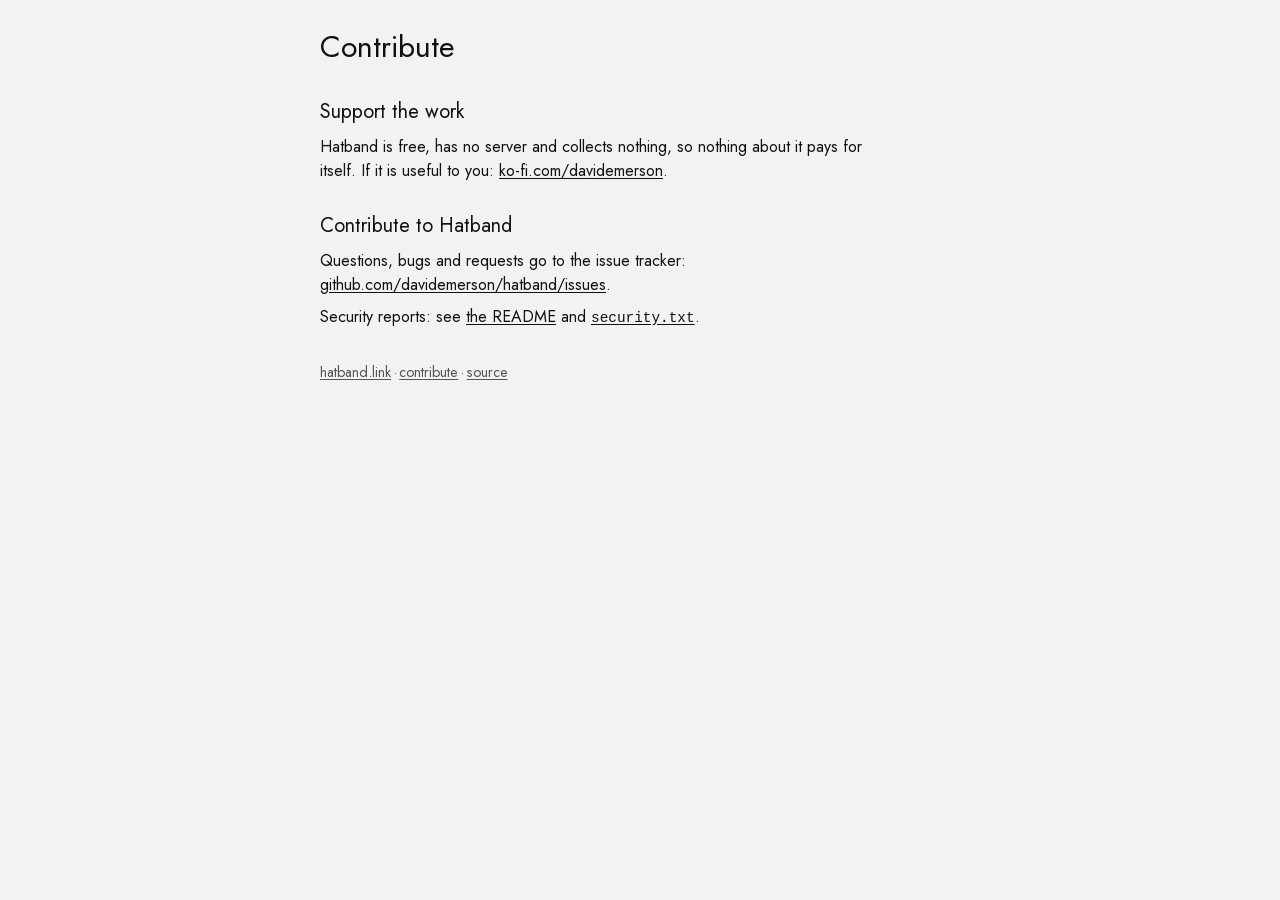
==== site/contribute.html @ 8a484ccd "Site: two pages fewer, a footer that fits, and a front door Google will read Trust and Privacy are g" ====
<!doctype html>
<html lang="en">
<head>
<meta charset="utf-8">
<meta http-equiv="Content-Security-Policy" content="default-src 'none'; style-src 'sha256-dd63dobrui+1zbufjzBxJeIe35sXNOMcLxIKoYzcPss='; font-src data:; form-action 'none'; base-uri 'none'; frame-ancestors 'none'">
<meta name="viewport" content="width=device-width, initial-scale=1">
<meta name="referrer" content="no-referrer">
<meta name="color-scheme" content="light dark">
<meta name="description" content="Hatband shows your contact details as a QR code. No account, no server, nothing collected.">
<title>Contribute · Hatband</title>
<style>/* Jost, SIL OFL 1.1, the variable latin faces from Google Fonts carried as
   data so the page still fetches nothing. One file covers every weight. */
@font-face {
  font-family: Jost;
  font-style: normal;
  font-weight: 100 900;
  font-display: swap;
  src: url([data-uri]) format("woff2");
  unicode-range: U+0000-00FF, U+0131, U+0152-0153, U+02BB-02BC, U+02C6, U+02DA, U+02DC, U+0304, U+0308, U+0329, U+2000-206F, U+20AC, U+2122, U+2191, U+2193, U+2212, U+2215, U+FEFF, U+FFFD;
}
@font-face {
  font-family: Jost;
  font-style: normal;
  font-weight: 100 900;
  font-display: swap;
  src: url([data-uri]) format("woff2");
  unicode-range: U+0100-02BA, U+02BD-02C5, U+02C7-02CC, U+02CE-02D7, U+02DD-02FF, U+0304, U+0308, U+0329, U+1D00-1DBF, U+1E00-1E9F, U+1EF2-1EFF, U+2020, U+20A0-20AB, U+20AD-20C0, U+2113, U+2C60-2C7F, U+A720-A7FF;
}
:root {
  color-scheme: light dark;
  --ground: #f2f2f2;
  --panel: #d9d9d9;
  --ink: #111111;
  --mute: #555555;
  --accent: #4a4a4a;
  --good: #0b3d2e;
  --bad: #8a3324;
  --sans: Jost, -apple-system, BlinkMacSystemFont, "Segoe UI", Helvetica, Arial, sans-serif;
  --mono: ui-monospace, "SF Mono", Menlo, Consolas, "Liberation Mono", monospace;
  --radius: 15px;
}
@media (prefers-color-scheme: dark) {
  :root {
    --ground: #0d0d0d;
    --panel: #262626;
    --ink: #e6e6e6;
    --mute: #9a9a9a;
    --accent: #bdbdbd;
    --good: #5fae8c;
    --bad: #d97a63;
  }
}
html { background: var(--ground); color: var(--ink); font: 16px/1.5 var(--sans); -webkit-text-size-adjust: 100%; }
body { margin: 0; padding: 1.5rem 1rem 2rem; box-sizing: border-box; }
main { width: 100%; max-width: 40rem; margin: 0 auto; }
a { color: inherit; text-decoration: underline; text-underline-offset: 0.15em; }
a:hover, a:focus { color: var(--accent); text-decoration: none; }
/* `a:hover` outranks `.button`, so a hovered button would take the accent as
   its text colour and vanish into its own background. */
.button:hover, .button:focus { color: var(--ground); }
h1, h2 { font-weight: 400; margin: 0; overflow-wrap: anywhere; }
h1 { font-size: 1.5rem; }
h2 { font-size: 1.25rem; margin-top: 1.75rem; }
p { margin: 0.5rem 0; }
code, .mono, .domain, .meta, .error { font-family: var(--mono); font-size: 90%; }
code { white-space: pre-wrap; overflow-wrap: anywhere; }
ul { list-style: none; margin: 0; padding: 0; }
li { position: relative; padding: 0.3rem 0 0.3rem 1.25rem; overflow-wrap: anywhere; }
li::before { content: "+"; position: absolute; left: 0; color: var(--mute); font-family: var(--mono); }
/* A bidi override in one span must not reorder the host printed beside it. */
.card li > * { unicode-bidi: isolate; }

.card { background: var(--panel); border-radius: var(--radius); overflow: hidden; }
.band { height: 8px; }
.card header { display: flex; align-items: center; gap: 1rem; padding: 1.25rem 1.25rem 0.5rem; }
.photo { width: 72px; height: 72px; flex: none; border-radius: var(--radius); object-fit: cover; background: var(--ground); }
.company { margin: 0.1rem 0 0; color: var(--mute); }
.alias { color: var(--accent); font-weight: 400; }
.card ul { padding: 0.5rem 1.25rem; }
.card ul + ul { padding-top: 0; }
.label { color: var(--mute); margin-right: 0.5em; }
.domain, .warn { color: var(--mute); margin-left: 0.5em; }
.warn { color: var(--bad); font-size: 80%; }
.copy { font: inherit; font-size: 80%; margin-left: 0.5em; padding: 0.05em 0.6em; border: 1px solid currentColor; border-radius: 999px; background: transparent; color: var(--accent); cursor: pointer; vertical-align: middle; }
.badges { display: flex; flex-wrap: wrap; gap: 0.5rem 0.75rem; align-items: center; padding: 0.5rem 1.25rem; color: var(--mute); }
.badge { font-family: var(--mono); font-size: 85%; padding: 0.1em 0.7em; border: 1px solid currentColor; border-radius: 999px; }
.badge.ok { color: var(--good); }
.badge.bad { color: var(--bad); }
.actions { display: flex; flex-wrap: wrap; gap: 0.75rem; align-items: center; padding: 0.75rem 1.25rem 1.25rem; }
.button { display: inline-block; padding: 0.45em 1.1em; border-radius: 999px; background: var(--accent); color: var(--ground); text-decoration: none; }

.c0 .band { background: #111111; }
.c1 .band { background: #00008b; }
.c2 .band { background: #0b3d2e; }
.c3 .band { background: #8a6d00; }
.c4 .band { background: #8a3324; }
.c5 .band { background: #4a5560; }
.c6 .band { background: #4b4a2a; }
.c7 .band { background: #4a3728; }
.c8 .band { background: #5b4b7a; }
.c9 .band { background: #8c7f4d; }
@media (prefers-color-scheme: dark) {
  .c0 .band { background: #e6e6e6; }
  .c1 .band { background: #7f7fff; }
  .c2 .band { background: #5fae8c; }
  .c3 .band { background: #d4b64a; }
  .c4 .band { background: #d97a63; }
  .c5 .band { background: #a3adb8; }
  .c6 .band { background: #b8b47a; }
  .c7 .band { background: #b89078; }
  .c8 .band { background: #b6a3d6; }
  .c9 .band { background: #e8dcb5; }
}

.empty h1 { font-size: 2rem; margin: 3rem 0 0.5rem; }
.empty p, .page p { max-width: 36rem; }
.page h1 { font-size: 1.875rem; margin-bottom: 0.75rem; }
.page li { padding-top: 0.15rem; padding-bottom: 0.15rem; }
footer { max-width: 40rem; width: 100%; margin: 2rem auto 0; color: var(--mute); font-size: 90%; }
footer a { color: inherit; }
footer a + a::before { content: " · "; text-decoration: none; display: inline-block; margin: 0 0.15em; }
@media (prefers-reduced-motion: reduce) { * { animation: none !important; transition: none !important; } }
</style>
</head>
<body>
<main class="page"><h1>Contribute</h1>
<h2>Support the work</h2>
<p>Hatband is free, has no server and collects nothing, so nothing about it pays for itself. If it is useful to you: <a href="https://ko-fi.com/davidemerson" rel="noreferrer noopener">ko-fi.com/davidemerson</a>.</p>
<h2>Contribute to Hatband</h2>
<p>Questions, bugs and requests go to the issue tracker: <a href="https://github.com/davidemerson/hatband/issues">github.com/davidemerson/hatband/issues</a>.</p>
<p>Security reports: see <a href="https://github.com/davidemerson/hatband#security">the README</a> and <a href="/.well-known/security.txt"><code>security.txt</code></a>.</p></main>
<footer><a href="/">hatband.link</a><a href="/contribute">contribute</a><a href="https://github.com/davidemerson/hatband">source</a></footer>
</body>
</html>
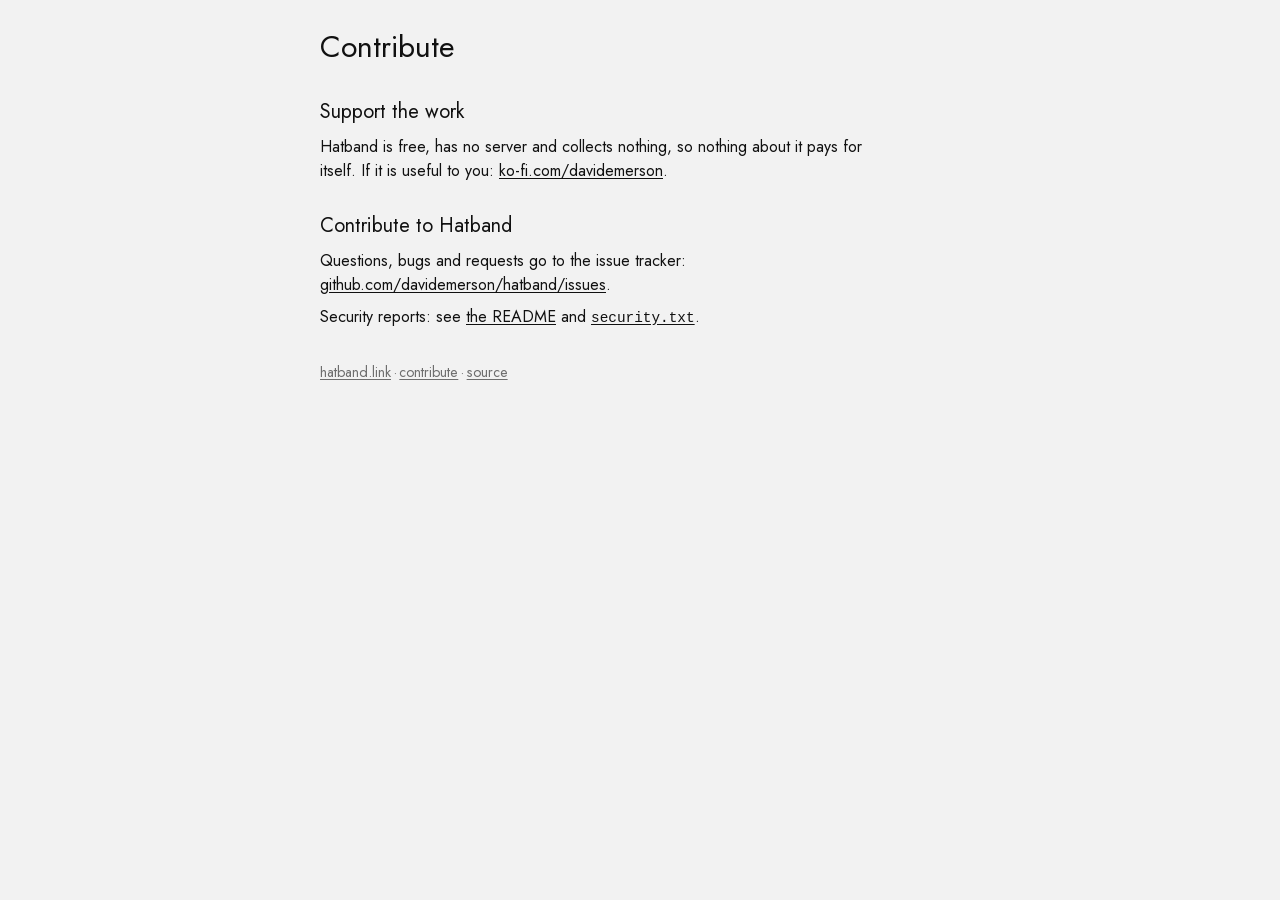
==== commit c8107538: "Release 1.0.0 A hat in the tab. The site had no icon at all, and the `<link>` ban that made "this pa" ====
--- a/site/contribute.html
+++ b/site/contribute.html
@@ -2,14 +2,17 @@
 <html lang="en">
 <head>
 <meta charset="utf-8">
-<meta http-equiv="Content-Security-Policy" content="default-src 'none'; style-src 'sha256-dd63dobrui+1zbufjzBxJeIe35sXNOMcLxIKoYzcPss='; font-src data:; form-action 'none'; base-uri 'none'; frame-ancestors 'none'">
+<meta http-equiv="Content-Security-Policy" content="default-src 'none'; style-src 'sha256-uKXB0k5nBJTcoxHeT5oQHy01qkbT/zCtzHkRPsav/PE='; font-src data:; form-action 'none'; base-uri 'none'">
 <meta name="viewport" content="width=device-width, initial-scale=1">
 <meta name="referrer" content="no-referrer">
 <meta name="color-scheme" content="light dark">
-<meta name="description" content="Hatband shows your contact details as a QR code. No account, no server, nothing collected.">
+<meta name="description" content="A privacy-first business card exchange application. No account, no server, no data collection.">
+<link rel="icon" href="[data-uri]">
 <title>Contribute · Hatband</title>
-<style>/* Jost, SIL OFL 1.1, the variable latin faces from Google Fonts carried as
-   data so the page still fetches nothing. One file covers every weight. */
+<style>/* Jost, Copyright 2020 The Jost Project Authors, SIL OFL 1.1 — the licence is
+   at site/fonts/Jost-OFL.txt in the repository. The variable latin faces from
+   Google Fonts, carried as data so the page still fetches nothing. One file
+   covers every weight. */
 @font-face {
   font-family: Jost;
   font-style: normal;
@@ -31,7 +34,7 @@
   --ground: #f2f2f2;
   --panel: #d9d9d9;
   --ink: #111111;
-  --mute: #555555;
+  --mute: #6e6e6e;
   --accent: #4a4a4a;
   --good: #0b3d2e;
   --bad: #8a3324;
